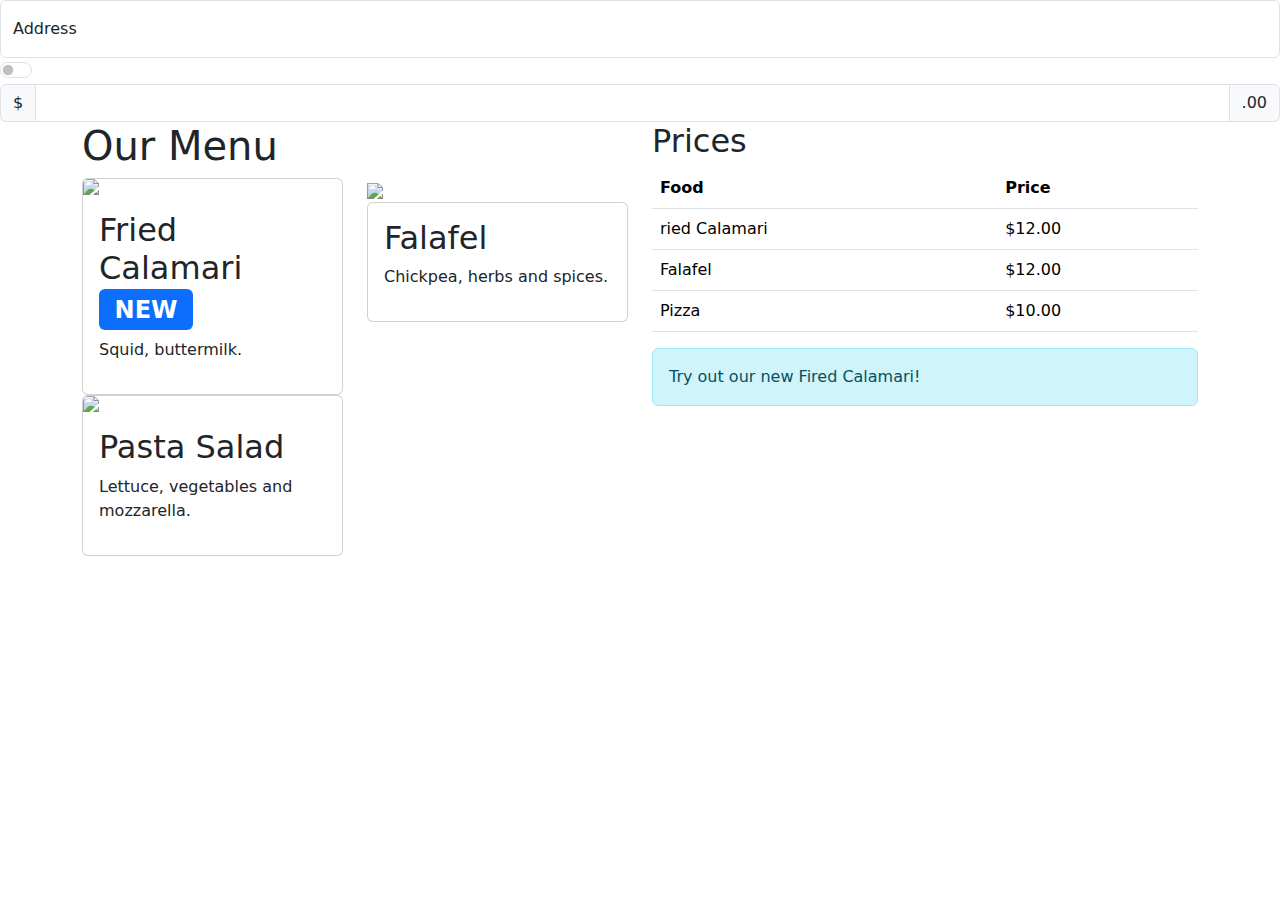
==== index.html @ 75d0fdf2 "Create index.html" ====
<!DOCTYPE html>
<html>

<head>
    <title>Little Lemon</title>
    <link href="https://cdn.jsdelivr.net/npm/bootstrap@5.2.2/dist/css/bootstrap.min.css" rel="stylesheet">
</head>

<body>

    <script src="https://cdn.jsdelivr.net/npm/bootstrap@5.2.2/dist/js/bootstrap.bundle.min.js"></script>

    <div class="form-floating">
        <input type="email" class="form-control" id="addressInput" placeholder="Address">
        <label for="addressInput">Address</label>
    </div>

    <div class="form-check form-switch">
        <input class="form-check-input" type="checkbox">
    </div>

    <div class="input-group">
        <span class="input-group-text">$</span>
        <input type="text" class="form-control">
        <span class="input-group-text">.00</span>
    </div>

    <div class="container">
        <div class="row">
            <div class="col-12 col-lg-6">
                <h1>Our Menu</h1>
                <!-- for all dishes: -->
                <div class="row">
                    <!-- for each dish: -->
                    <div class="col-12 col-lg-6">
                        <!-- again, for each dish: -->
                        <div class="card">
                            <!-- for each dish’s img: -->
                            <img src="calamari.jpg" class="card-img-top">
                            <!-- for each dish’s contents (name & ingredients): -->
                            <div class="card-body">
                                <!-- for each dish’s name: -->
                                <div class="card-title">
                                    <h2>Fried Calamari<span class="badge bg-primary">NEW</span></h2>
                                </div>
                                <!-- for each dish’s ingredients: -->
                                <div class="card-text">
                                    <p>Squid, buttermilk.</p>
                                </div>
                            </div>
                        </div>
                    </div>
                    <div class="col-12 col-lg-6">
                        <img src="falafel.jpg" class="card-img-top">
                        <div class="card">
                            <div class="card-body">
                                <div class="card-title">
                                    <h2>Falafel</h2>
                                </div>
                                <div class="card-text">
                                    <p>Chickpea, herbs and spices.</p>
                                </div>
                            </div>
                        </div>
                    </div>
                    <div class="col-12 col-lg-6">
                        <div class="card">
                            <img src="salad.jpg" class="card-img-top">
                            <div class="card-body">
                                <div class="card-title">
                                    <h2>Pasta Salad</h2>
                                </div>
                                <div class="card-text">
                                    <p>Lettuce, vegetables and mozzarella.</p>
                                </div>
                            </div>
                        </div>
                    </div>
                </div>

                

            </div>
            <!-- <div class="col">  -->
            <div class="col-12 col-lg-6">
                <table class="table">
                    <h2>Prices</h2>
                    <tr>
                        <th>Food</th>
                        <th>Price</th>
                    </tr>
                    <tr>
                        <td>ried Calamari</td>
                        <td>$12.00</td>
                    </tr>
                    <tr>
                        <td>Falafel</td>
                        <td>$12.00</td>
                    </tr>
                    <tr>
                        <td>Pizza</td>
                        <td>$10.00</td>
                    </tr>
                </table>
                <!-- , add another alert to inform our customers about the new dish: -->
                <div class="alert alert-info" role="alert">
                    Try out our new Fired Calamari!
                </div>
            </div>
        </div>
    </div>

</body>

</html>
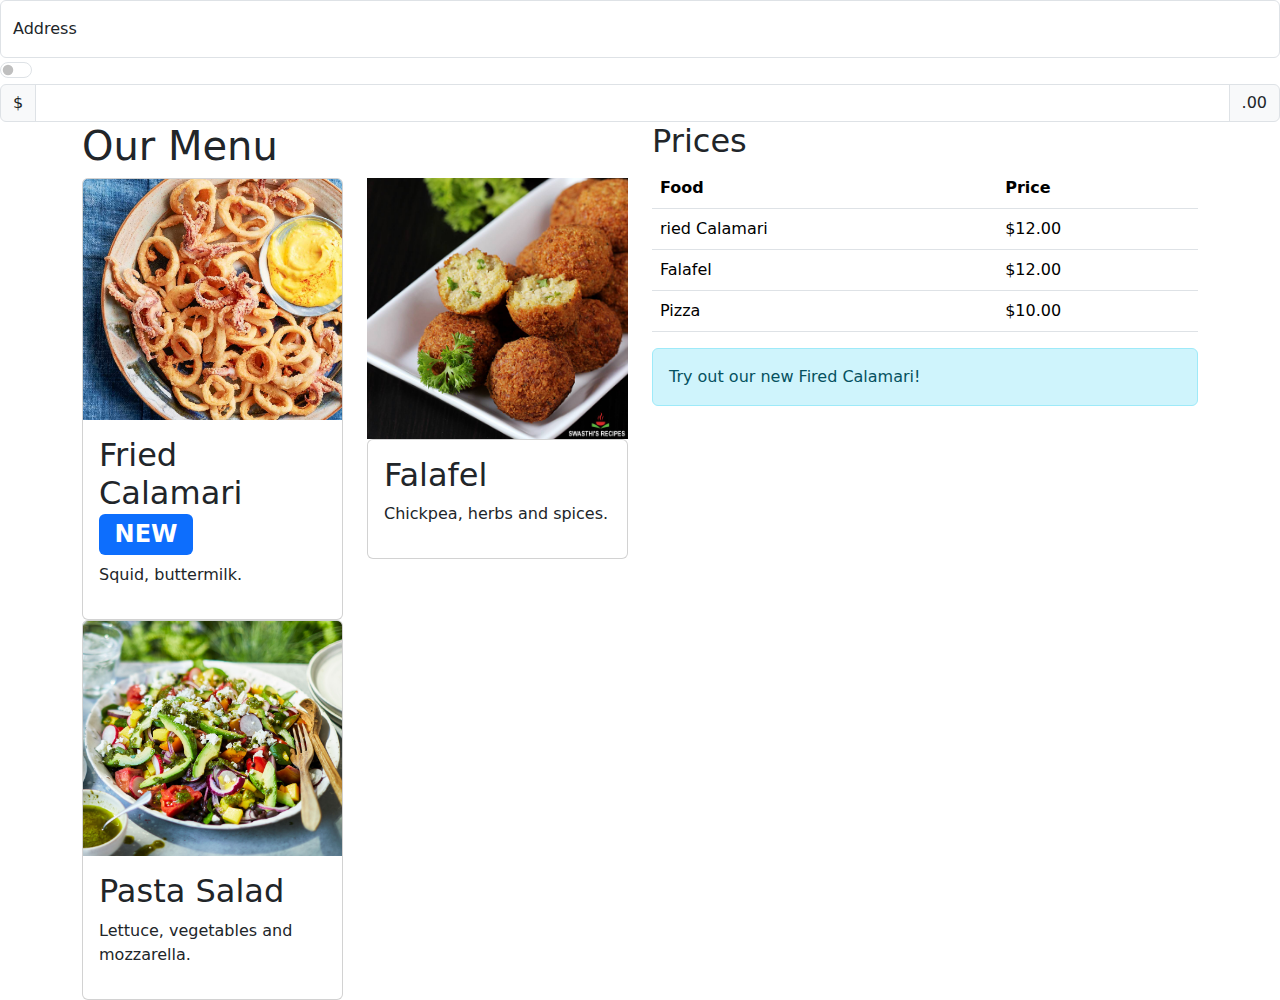
==== commit ac92f85d: "Add files via upload" ====
--- a/index.html
+++ b/index.html
@@ -1,116 +1,116 @@
-<!DOCTYPE html>
-<html>
-
-<head>
-    <title>Little Lemon</title>
-    <link href="https://cdn.jsdelivr.net/npm/bootstrap@5.2.2/dist/css/bootstrap.min.css" rel="stylesheet">
-</head>
-
-<body>
-
-    <script src="https://cdn.jsdelivr.net/npm/bootstrap@5.2.2/dist/js/bootstrap.bundle.min.js"></script>
-
-    <div class="form-floating">
-        <input type="email" class="form-control" id="addressInput" placeholder="Address">
-        <label for="addressInput">Address</label>
-    </div>
-
-    <div class="form-check form-switch">
-        <input class="form-check-input" type="checkbox">
-    </div>
-
-    <div class="input-group">
-        <span class="input-group-text">$</span>
-        <input type="text" class="form-control">
-        <span class="input-group-text">.00</span>
-    </div>
-
-    <div class="container">
-        <div class="row">
-            <div class="col-12 col-lg-6">
-                <h1>Our Menu</h1>
-                <!-- for all dishes: -->
-                <div class="row">
-                    <!-- for each dish: -->
-                    <div class="col-12 col-lg-6">
-                        <!-- again, for each dish: -->
-                        <div class="card">
-                            <!-- for each dish’s img: -->
-                            <img src="calamari.jpg" class="card-img-top">
-                            <!-- for each dish’s contents (name & ingredients): -->
-                            <div class="card-body">
-                                <!-- for each dish’s name: -->
-                                <div class="card-title">
-                                    <h2>Fried Calamari<span class="badge bg-primary">NEW</span></h2>
-                                </div>
-                                <!-- for each dish’s ingredients: -->
-                                <div class="card-text">
-                                    <p>Squid, buttermilk.</p>
-                                </div>
-                            </div>
-                        </div>
-                    </div>
-                    <div class="col-12 col-lg-6">
-                        <img src="falafel.jpg" class="card-img-top">
-                        <div class="card">
-                            <div class="card-body">
-                                <div class="card-title">
-                                    <h2>Falafel</h2>
-                                </div>
-                                <div class="card-text">
-                                    <p>Chickpea, herbs and spices.</p>
-                                </div>
-                            </div>
-                        </div>
-                    </div>
-                    <div class="col-12 col-lg-6">
-                        <div class="card">
-                            <img src="salad.jpg" class="card-img-top">
-                            <div class="card-body">
-                                <div class="card-title">
-                                    <h2>Pasta Salad</h2>
-                                </div>
-                                <div class="card-text">
-                                    <p>Lettuce, vegetables and mozzarella.</p>
-                                </div>
-                            </div>
-                        </div>
-                    </div>
-                </div>
-
-                
-
-            </div>
-            <!-- <div class="col">  -->
-            <div class="col-12 col-lg-6">
-                <table class="table">
-                    <h2>Prices</h2>
-                    <tr>
-                        <th>Food</th>
-                        <th>Price</th>
-                    </tr>
-                    <tr>
-                        <td>ried Calamari</td>
-                        <td>$12.00</td>
-                    </tr>
-                    <tr>
-                        <td>Falafel</td>
-                        <td>$12.00</td>
-                    </tr>
-                    <tr>
-                        <td>Pizza</td>
-                        <td>$10.00</td>
-                    </tr>
-                </table>
-                <!-- , add another alert to inform our customers about the new dish: -->
-                <div class="alert alert-info" role="alert">
-                    Try out our new Fired Calamari!
-                </div>
-            </div>
-        </div>
-    </div>
-
-</body>
-
-</html>
-
+<!DOCTYPE html>
+<html>
+
+<head>
+    <title>Little Lemon</title>
+    <link href="https://cdn.jsdelivr.net/npm/bootstrap@5.2.2/dist/css/bootstrap.min.css" rel="stylesheet">
+</head>
+
+<body>
+
+    <script src="https://cdn.jsdelivr.net/npm/bootstrap@5.2.2/dist/js/bootstrap.bundle.min.js"></script>
+
+    <div class="form-floating">
+        <input type="email" class="form-control" id="addressInput" placeholder="Address">
+        <label for="addressInput">Address</label>
+    </div>
+
+    <div class="form-check form-switch">
+        <input class="form-check-input" type="checkbox">
+    </div>
+
+    <div class="input-group">
+        <span class="input-group-text">$</span>
+        <input type="text" class="form-control">
+        <span class="input-group-text">.00</span>
+    </div>
+
+    <div class="container">
+        <div class="row">
+            <div class="col-12 col-lg-6">
+                <h1>Our Menu</h1>
+                <!-- for all dishes: -->
+                <div class="row">
+                    <!-- for each dish: -->
+                    <div class="col-12 col-lg-6">
+                        <!-- again, for each dish: -->
+                        <div class="card">
+                            <!-- for each dish’s img: -->
+                            <img src="calamari.jpg" class="card-img-top">
+                            <!-- for each dish’s contents (name & ingredients): -->
+                            <div class="card-body">
+                                <!-- for each dish’s name: -->
+                                <div class="card-title">
+                                    <h2>Fried Calamari<span class="badge bg-primary">NEW</span></h2>
+                                </div>
+                                <!-- for each dish’s ingredients: -->
+                                <div class="card-text">
+                                    <p>Squid, buttermilk.</p>
+                                </div>
+                            </div>
+                        </div>
+                    </div>
+                    <div class="col-12 col-lg-6">
+                        <img src="falafel.jpg" class="card-img-top">
+                        <div class="card">
+                            <div class="card-body">
+                                <div class="card-title">
+                                    <h2>Falafel</h2>
+                                </div>
+                                <div class="card-text">
+                                    <p>Chickpea, herbs and spices.</p>
+                                </div>
+                            </div>
+                        </div>
+                    </div>
+                    <div class="col-12 col-lg-6">
+                        <div class="card">
+                            <img src="salad.jpg" class="card-img-top">
+                            <div class="card-body">
+                                <div class="card-title">
+                                    <h2>Pasta Salad</h2>
+                                </div>
+                                <div class="card-text">
+                                    <p>Lettuce, vegetables and mozzarella.</p>
+                                </div>
+                            </div>
+                        </div>
+                    </div>
+                </div>
+
+                
+
+            </div>
+            <!-- <div class="col">  -->
+            <div class="col-12 col-lg-6">
+                <table class="table">
+                    <h2>Prices</h2>
+                    <tr>
+                        <th>Food</th>
+                        <th>Price</th>
+                    </tr>
+                    <tr>
+                        <td>ried Calamari</td>
+                        <td>$12.00</td>
+                    </tr>
+                    <tr>
+                        <td>Falafel</td>
+                        <td>$12.00</td>
+                    </tr>
+                    <tr>
+                        <td>Pizza</td>
+                        <td>$10.00</td>
+                    </tr>
+                </table>
+                <!-- , add another alert to inform our customers about the new dish: -->
+                <div class="alert alert-info" role="alert">
+                    Try out our new Fired Calamari!
+                </div>
+            </div>
+        </div>
+    </div>
+
+</body>
+
+</html>
+
